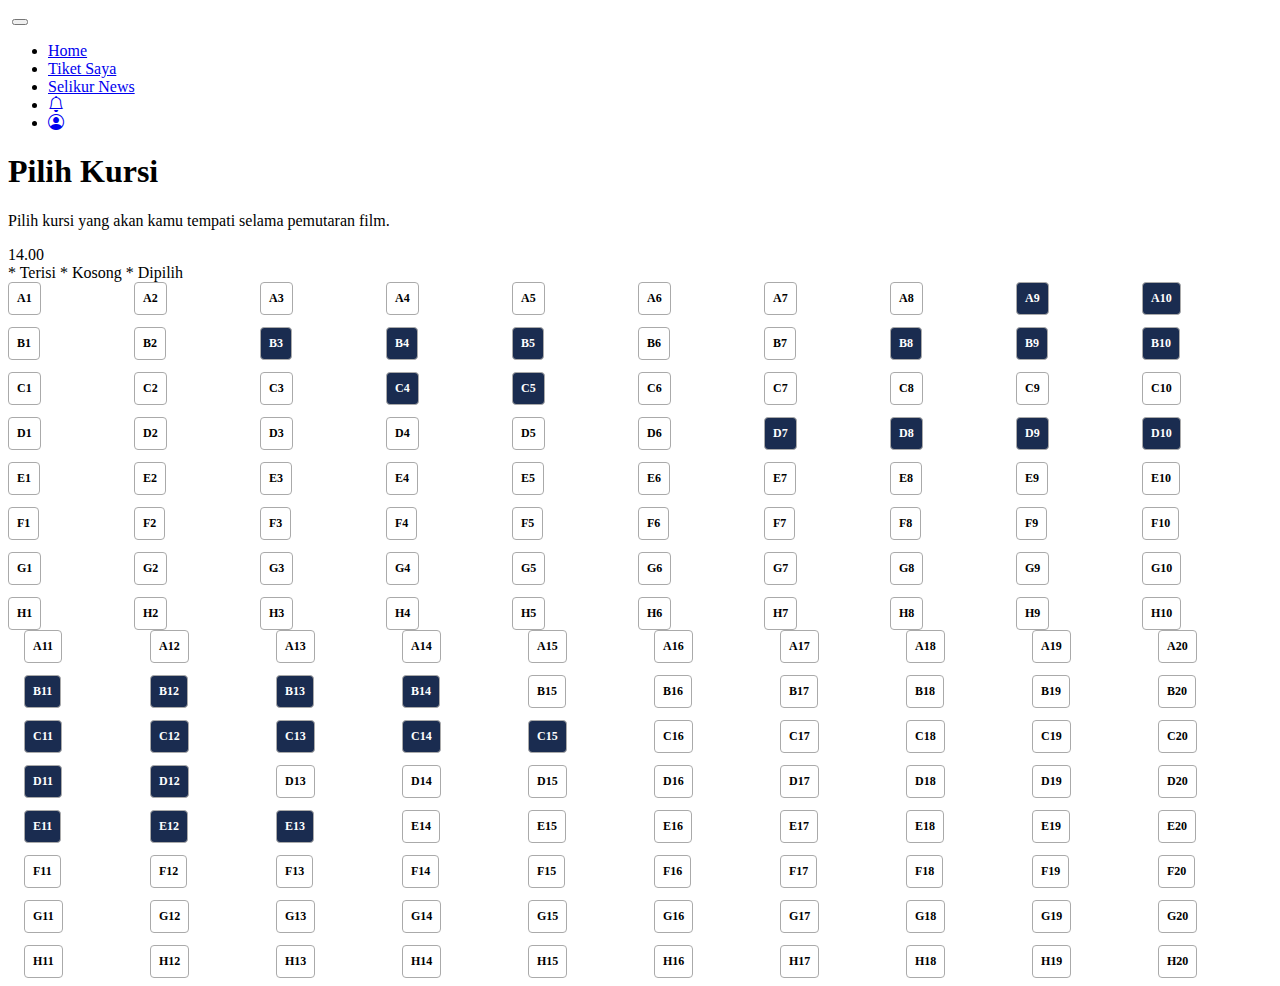
==== kursi.html @ 06d1888e "commit" ====
<!doctype html>
<html lang="en">

<head>
  <meta charset="utf-8">
  <meta name="viewport" content="width=device-width, initial-scale=1">
  <title>Selikur</title>
  <link href="https://cdn.jsdelivr.net/npm/bootstrap@5.2.0-beta1/dist/css/bootstrap.min.css" rel="stylesheet"
    integrity="sha384-0evHe/X+R7YkIZDRvuzKMRqM+OrBnVFBL6DOitfPri4tjfHxaWutUpFmBp4vmVor" crossorigin="anonymous">

    <link rel="stylesheet" href="https://cdn.jsdelivr.net/npm/bootstrap-icons@1.8.2/font/bootstrap-icons.css">
</head>

<body>

  <!-- navbar -->
  <nav class="navbar navbar-expand-lg bg-white">
    <div class="container">
      <a class="navbar-brand" href="#"><img src="assets/logo.png" alt="" width="150"></a>
      <button class="navbar-toggler" type="button" data-bs-toggle="collapse" data-bs-target="#navbarNav"
        aria-controls="navbarNav" aria-expanded="false" aria-label="Toggle navigation">
        <span class="navbar-toggler-icon"></span>
      </button>
      <div class="collapse navbar-collapse" id="navbarNav">
        <ul class="navbar-nav ms-auto">
          <li class="nav-item me-2">
            <a class="nav-link active" aria-current="page" href="#">Home</a>
          </li>
          <li class="nav-item me-2">
            <a class="nav-link" href="#">Tiket Saya</a>
          </li>
          <li class="nav-item me-2">
            <a class="nav-link" href="#">Selikur News</a>
          </li>
          <li class="nav-item me-2">
            <a class="nav-link" href="#"><i class="bi bi-bell"></i></a>
          </li>
          <li class="nav-item me-2">
            <a class="nav-link" href="#"><i class="bi bi-person-circle"></i></a>
          </li>
          
        </ul>
      </div>
    </div>
  </nav>
  <!-- endnavbar -->

  <main class="container pilih-kursi">
    
    <h1>Pilih Kursi</h1>
    <p>Pilih kursi yang akan kamu tempati selama pemutaran film.</p>

    <section class="pilih-jam row">
      <div class="col">
        14.00
      </div>
      <div class="col text-end">
        * Terisi * Kosong * Dipilih
      </div>
    </section>

    <section class="baris-kursi row">
      <section id="baris-kursi-kiri" class="col">
        <div class="posisi-kursi">
        </div>
      </section>
      <section id="baris-kursi-kanan" class="col">
        <div class="posisi-kursi">
        </div>
      </section>
    </section>


  </main>
  <script src="https://cdn.jsdelivr.net/npm/bootstrap@5.2.0-beta1/dist/js/bootstrap.bundle.min.js"
    integrity="sha384-pprn3073KE6tl6bjs2QrFaJGz5/SUsLqktiwsUTF55Jfv3qYSDhgCecCxMW52nD2"
    crossorigin="anonymous"></script>
</body>

<style>

#baris-kursi-kiri{
  margin-right: 1rem;
}
#baris-kursi-kanan{
  margin-left: 1rem;
}

.posisi-kursi {
  display: grid;
  grid-template-columns: repeat(10, 1fr);
  gap: .75rem;
}

.posisi-kursi .kursi {
  display: inline-block;
  width: fit-content;
  font-size: .75rem;
  font-weight: 600;
  border: 1px solid #aaa;
  border-radius: 4px;
  padding: .5rem;
}

.posisi-kursi .kursi.terisi {
  background: #1a2c50;
  color: #fff;
}
</style>

<script>
  
const kursi = [];
//0=kosong 1=terisi
kursi['kiri'] = [
  [0,0,0,0,0,0,0,0,1,1],
  [0,0,1,1,1,0,0,1,1,1],
  [0,0,0,1,1,0,0,0,0,0],
  [0,0,0,0,0,0,1,1,1,1],
  [0,0,0,0,0,0,0,0,0,0],
  [0,0,0,0,0,0,0,0,0,0],
  [0,0,0,0,0,0,0,0,0,0],
  [0,0,0,0,0,0,0,0,0,0]
];

kursi['kanan'] = [
  [0,0,0,0,0,0,0,0,0,0],
  [1,1,1,1,0,0,0,0,0,0],
  [1,1,1,1,1,0,0,0,0,0],
  [1,1,0,0,0,0,0,0,0,0],
  [1,1,1,0,0,0,0,0,0,0],
  [0,0,0,0,0,0,0,0,0,0],
  [0,0,0,0,0,0,0,0,0,0],
  [0,0,0,0,0,0,0,0,0,0]
];

// render kursi kiri
const pos_kiri = document.querySelector('#baris-kursi-kiri').querySelector('.posisi-kursi')
for (let i = 0; i < kursi['kiri'].length; i++) {
  for (let j = 0; j < kursi['kiri'][i].length; j++) {
    let box = document.createElement('div')
    if (kursi['kiri'][i][j] === 0) {
      box.classList.add('kursi')
    } else {
      box.classList.add('kursi','terisi')
    }
    box.textContent = String.fromCharCode( i + 65 ) + (j + 1)
    pos_kiri.appendChild(box)
  }
}

// render kursi kanan
const pos_kanan = document.querySelector('#baris-kursi-kanan').querySelector('.posisi-kursi')
for (let i = 0; i < kursi['kanan'].length; i++) {
  for (let j = 0; j < kursi['kanan'][i].length; j++) {
    let box = document.createElement('div')
    if (kursi['kanan'][i][j] === 0) {
      box.classList.add('kursi')
    } else {
      box.classList.add('kursi','terisi')
    }
    box.textContent = String.fromCharCode( i + 65 ) + (j + 11)
    pos_kanan.appendChild(box)
  }
}


</script>
</html>
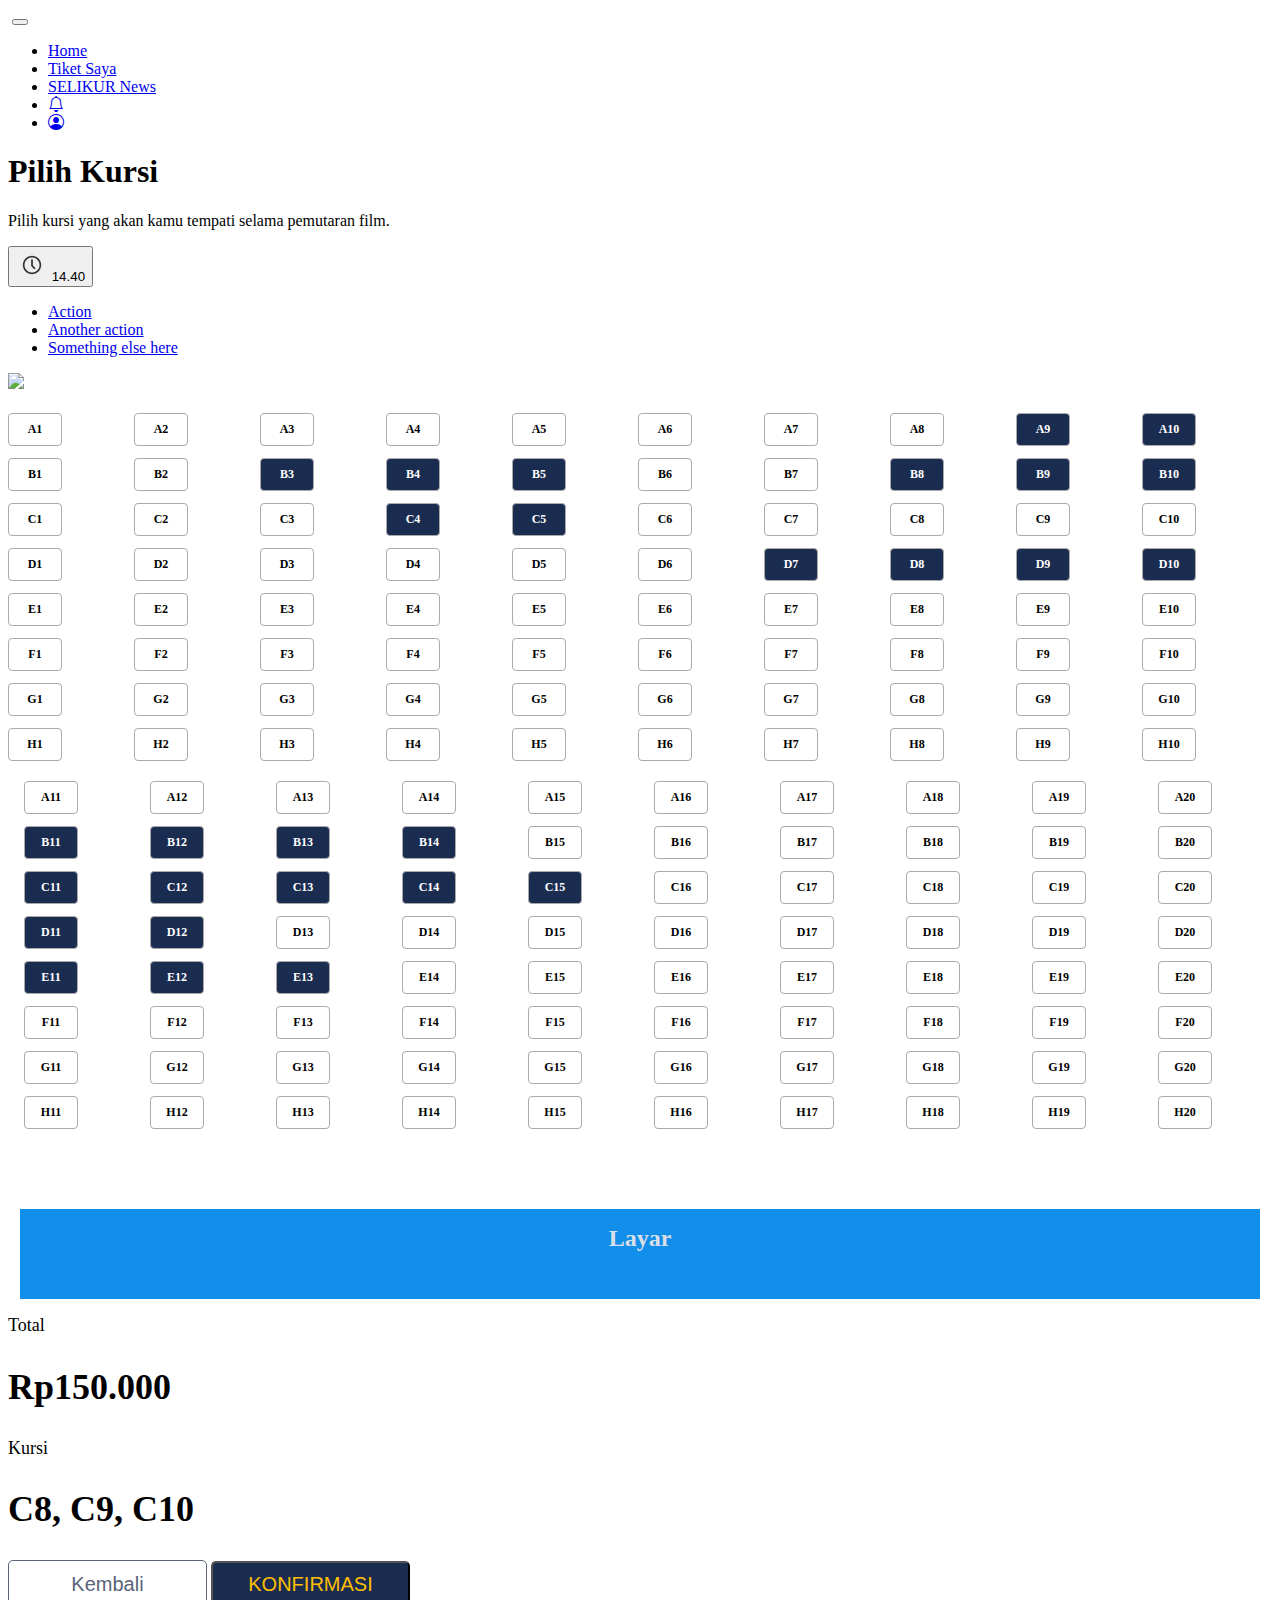
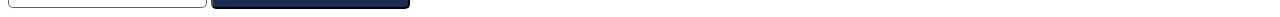
==== commit 162dfe1b: "Edit bagian kursi" ====
--- a/kursi.html
+++ b/kursi.html
@@ -4,7 +4,7 @@
 <head>
   <meta charset="utf-8">
   <meta name="viewport" content="width=device-width, initial-scale=1">
-  <title>Selikur</title>
+  <title>Pilih Kursi - Selikur</title>
   <link href="https://cdn.jsdelivr.net/npm/bootstrap@5.2.0-beta1/dist/css/bootstrap.min.css" rel="stylesheet"
     integrity="sha384-0evHe/X+R7YkIZDRvuzKMRqM+OrBnVFBL6DOitfPri4tjfHxaWutUpFmBp4vmVor" crossorigin="anonymous">
 
@@ -30,7 +30,7 @@
             <a class="nav-link" href="#">Tiket Saya</a>
           </li>
           <li class="nav-item me-2">
-            <a class="nav-link" href="#">Selikur News</a>
+            <a class="nav-link" href="#">SELIKUR News</a>
           </li>
           <li class="nav-item me-2">
             <a class="nav-link" href="#"><i class="bi bi-bell"></i></a>
@@ -52,10 +52,20 @@
 
     <section class="pilih-jam row">
       <div class="col">
-        14.00
+        <div class="btn-group">
+          <button class="btn btn-outline-light active dropdown-toggle" type="button" id="dropdownMenuClickableInside" data-bs-toggle="dropdown" data-bs-auto-close="outside" aria-expanded="false"><img src="assets/ikon jam.png" alt="">
+            14.40
+          </button>
+          <ul class="dropdown-menu" aria-labelledby="dropdownMenuButton1">
+            <li><a class="dropdown-item" href="#">Action</a></li>
+            <li><a class="dropdown-item" href="#">Another action</a></li>
+            <li><a class="dropdown-item" href="#">Something else here</a></li>
+          </ul>
+        </div>
+        
       </div>
       <div class="col text-end">
-        * Terisi * Kosong * Dipilih
+        <img src="assets/seat status.svg"></a>
       </div>
     </section>
 
@@ -69,7 +79,57 @@
         </div>
       </section>
     </section>
-
+    
+    <div class="posisi-layar">
+      <a>Layar</a>        
+    </div>
+    <br><br><br>
+    <br><br><br>
+    <br><br><br>
+  
+    <div class="container">
+      <div class="row">
+        <div class="col order-first">
+          <h4 style="font-style: normal;font-weight: 500;font-size: 18px;line-height: 21px">Total</h4>
+          <h2 style="font-style: normal;font-weight: 700;font-size: 36px;line-height: 42px">Rp150.000</h2>
+        </div>
+        <div class="col">
+          <h4 style="font-style: normal;font-weight: 500;font-size: 18px;line-height: 21px">Kursi</h4>
+          <h2 style="font-style: normal;font-weight: 700;font-size: 36px;line-height: 42px">C8, C9, C10</h2>
+        </div>
+        <div class="col order-last">
+          <div class="d-grid gap-2 d-md-block">
+            <a href="#"></a><button class="btn btn-primary" type="button" 
+            style="color: #5A637A;
+            font-style: normal;
+            font-weight: 500;
+            font-size: 20px;
+            line-height: 23px;
+            text-align: center;
+            background: #FFFFFF;
+            border: 1px solid #5A637A;
+            border-radius: 5.06667px;
+            width: 199px;
+            height: 48px;
+            padding: 12px 8px;
+            gap: 12px;"
+            >Kembali</button></a>
+            <a href="#"></a><button class="btn btn-primary" type="button" 
+            style="background: #1A2C50;
+            color: #FFBE00;
+            border-radius: 5.06667px; 
+            font-style: normal;
+            font-weight: 500;
+            font-size: 20px;
+            line-height: 23px;
+            text-align: center;
+            width: 199px;
+            height: 48px;" 
+            >KONFIRMASI</button></a>
+          </div>
+        </div>
+      </div>
+    </div>
 
   </main>
   <script src="https://cdn.jsdelivr.net/npm/bootstrap@5.2.0-beta1/dist/js/bootstrap.bundle.min.js"
@@ -80,9 +140,11 @@
 <style>
 
 #baris-kursi-kiri{
+  margin-top: 20px;
   margin-right: 1rem;
 }
 #baris-kursi-kanan{
+  margin-top: 20px;
   margin-left: 1rem;
 }
 
@@ -94,7 +156,8 @@
 
 .posisi-kursi .kursi {
   display: inline-block;
-  width: fit-content;
+  width: 2.25rem;
+  text-align: center;
   font-size: .75rem;
   font-weight: 600;
   border: 1px solid #aaa;
@@ -106,6 +169,27 @@
   background: #1a2c50;
   color: #fff;
 }
+
+.posisi-layar {
+  text-align: center;
+  font-family: 'Roboto';
+  font-style: normal;
+  font-weight: 700;
+  font-size: 24px;
+  color: #DADFE8;
+  line-height: 28px;
+  margin-top: 80px; 
+  margin-bottom: 20px;
+  margin-left: 20px;
+  margin-right: 20px;
+  padding: 15px;
+  position: absolute;
+  height: 60px;
+  left: 0px;
+  right: 0px;
+  background: #118EEA;
+}
+
 </style>
 
 <script>
@@ -166,4 +250,4 @@
 
 
 </script>
-</html>+</html>
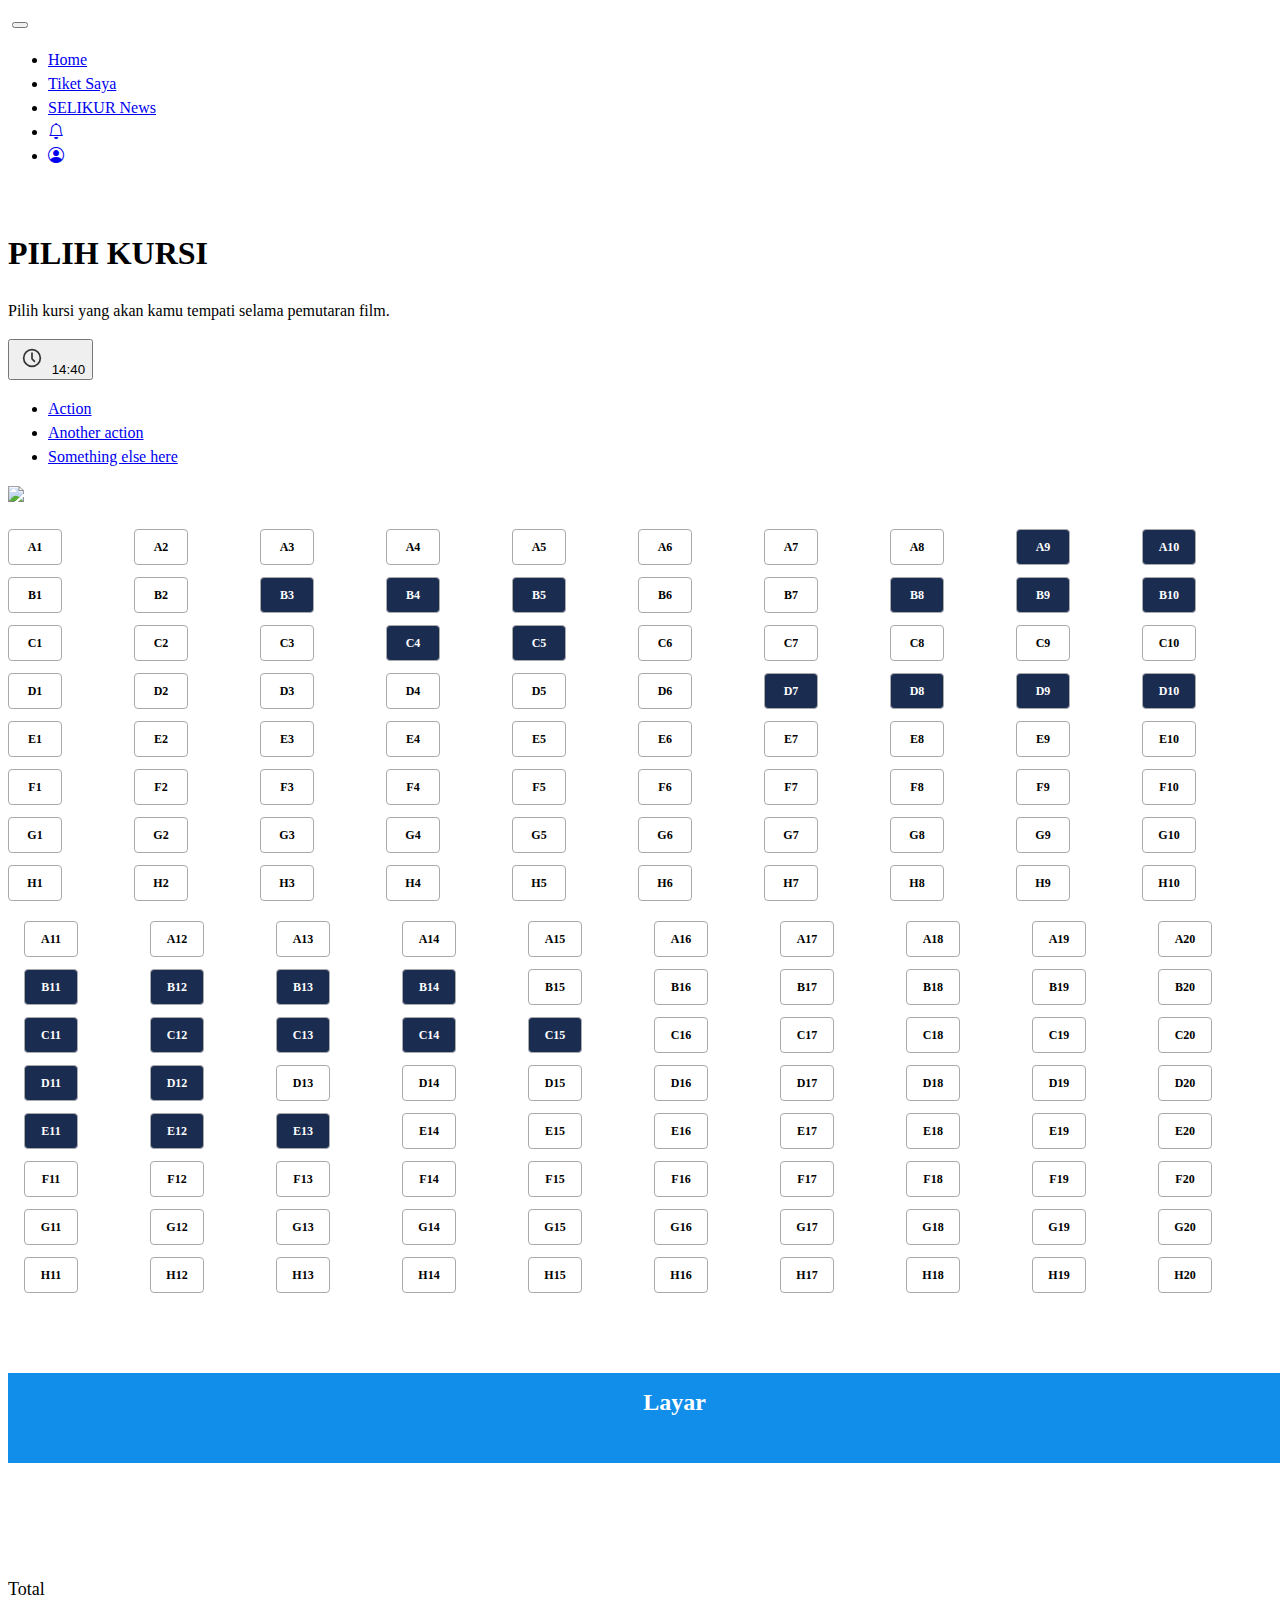
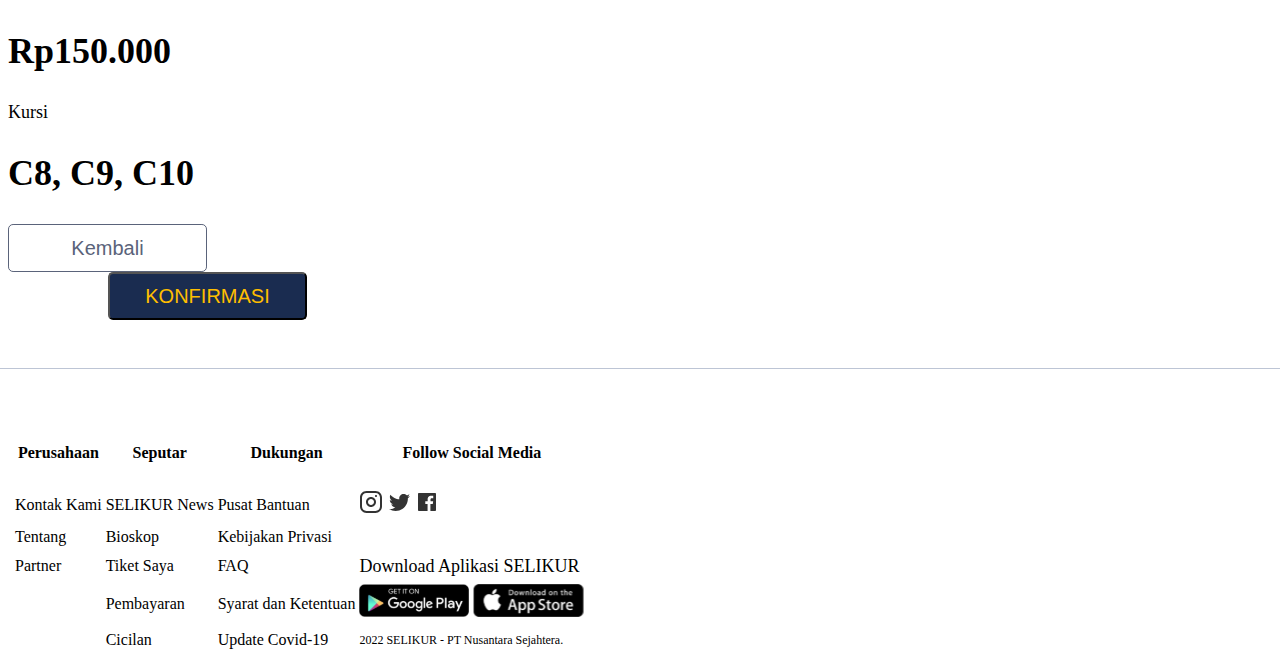
==== commit e77e0ce7: "edit by anggoro" ====
--- a/kursi.html
+++ b/kursi.html
@@ -4,11 +4,11 @@
 <head>
   <meta charset="utf-8">
   <meta name="viewport" content="width=device-width, initial-scale=1">
-  <title>Pilih Kursi - Selikur</title>
+  <title>Pilih Kursi - SELIKUR</title>
   <link href="https://cdn.jsdelivr.net/npm/bootstrap@5.2.0-beta1/dist/css/bootstrap.min.css" rel="stylesheet"
-    integrity="sha384-0evHe/X+R7YkIZDRvuzKMRqM+OrBnVFBL6DOitfPri4tjfHxaWutUpFmBp4vmVor" crossorigin="anonymous">
-
-    <link rel="stylesheet" href="https://cdn.jsdelivr.net/npm/bootstrap-icons@1.8.2/font/bootstrap-icons.css">
+  integrity="sha384-0evHe/X+R7YkIZDRvuzKMRqM+OrBnVFBL6DOitfPri4tjfHxaWutUpFmBp4vmVor" crossorigin="anonymous">
+  <link rel="stylesheet" href="https://cdn.jsdelivr.net/npm/bootstrap-icons@1.8.2/font/bootstrap-icons.css">
+  <link href="style.css" rel="stylesheet">
 </head>
 
 <body>
@@ -44,17 +44,18 @@
     </div>
   </nav>
   <!-- endnavbar -->
-
+  <br>
+  
   <main class="container pilih-kursi">
     
-    <h1>Pilih Kursi</h1>
+    <h1>PILIH KURSI</h1>
     <p>Pilih kursi yang akan kamu tempati selama pemutaran film.</p>
 
     <section class="pilih-jam row">
       <div class="col">
         <div class="btn-group">
-          <button class="btn btn-outline-light active dropdown-toggle" type="button" id="dropdownMenuClickableInside" data-bs-toggle="dropdown" data-bs-auto-close="outside" aria-expanded="false"><img src="assets/ikon jam.png" alt="">
-            14.40
+          <button class="btn btn-outline-light active dropdown-toggle" type="button" id="dropdownMenuClickableInside" data-bs-toggle="dropdown" data-bs-auto-close="outside" aria-expanded="false"><img src="assets/jam.svg" alt="">
+            14:40
           </button>
           <ul class="dropdown-menu" aria-labelledby="dropdownMenuButton1">
             <li><a class="dropdown-item" href="#">Action</a></li>
@@ -78,56 +79,94 @@
         <div class="posisi-kursi">
         </div>
       </section>
+      <div class="posisi-layar">
+        <a>Layar</a>        
+      </div>
     </section>
-    
-    <div class="posisi-layar">
-      <a>Layar</a>        
-    </div>
-    <br><br><br>
-    <br><br><br>
     <br><br><br>
   
     <div class="container">
       <div class="row">
         <div class="col order-first">
-          <h4 style="font-style: normal;font-weight: 500;font-size: 18px;line-height: 21px">Total</h4>
-          <h2 style="font-style: normal;font-weight: 700;font-size: 36px;line-height: 42px">Rp150.000</h2>
+          <h4 class="font-harga-total">Total</h4>
+          <h2 class="font-harga">Rp150.000</h2>
         </div>
         <div class="col">
-          <h4 style="font-style: normal;font-weight: 500;font-size: 18px;line-height: 21px">Kursi</h4>
-          <h2 style="font-style: normal;font-weight: 700;font-size: 36px;line-height: 42px">C8, C9, C10</h2>
+          <h4 class="font-kursi">Kursi</h4>
+          <h2 class="font-total-kursi">C8, C9, C10</h2>
         </div>
         <div class="col order-last">
-          <div class="d-grid gap-2 d-md-block">
-            <a href="#"></a><button class="btn btn-primary" type="button" 
-            style="color: #5A637A;
-            font-style: normal;
-            font-weight: 500;
-            font-size: 20px;
-            line-height: 23px;
-            text-align: center;
-            background: #FFFFFF;
-            border: 1px solid #5A637A;
-            border-radius: 5.06667px;
-            width: 199px;
-            height: 48px;
-            padding: 12px 8px;
-            gap: 12px;"
-            >Kembali</button></a>
-            <a href="#"></a><button class="btn btn-primary" type="button" 
-            style="background: #1A2C50;
-            color: #FFBE00;
-            border-radius: 5.06667px; 
-            font-style: normal;
-            font-weight: 500;
-            font-size: 20px;
-            line-height: 23px;
-            text-align: center;
-            width: 199px;
-            height: 48px;" 
-            >KONFIRMASI</button></a>
-          </div>
-        </div>
+          <div class="container">
+            <div class="row">
+              <div class="col-6 col-sm-4"><a href="#"><button class="btn btn-primary tombol-kembali" type="button">Kembali</button></a></div>
+              <div class="col-6 col-sm-4"><a href="#"><button class="btn btn-primary tombol-konfirmasi" type="button">KONFIRMASI</button></a></div>
+            </div>
+          </div>                
+        </div>
+      </div>
+    </div>
+    <br><br>
+
+    <div class="footer">
+      <div class="footer-pemisah">
+        </div>
+      <br><br>
+      <div class="footer-table">
+        <table class="table table-borderless">
+          <thead>
+            <tr>
+              <th><a href=""><img src="assets/logo.png" alt="" width="150"></a></th>
+              <th><h4>Perusahaan</h4></th>
+              <th><h4>Seputar</h4></th>
+              <th><h4>Dukungan</h4></th>
+              <th><h4>Follow Social Media</h4></th>
+            </tr>
+          </thead>
+          <tbody>
+            <tr>
+              <td></td>
+              <td>Kontak Kami</td>
+              <td>SELIKUR News</td>
+              <td>Pusat Bantuan</td>
+              <td>
+                <a href="#"><img src="assets/instagram.svg" alt=""></a>
+                <a href="#"><img src="assets/twitter.svg" alt=""></a>
+                <a href="#"><img src="assets/facebook.svg" alt=""></a>
+              </td>
+            </tr>
+            <tr>
+              <td></td>
+              <td>Tentang</td>
+              <td>Bioskop</td>
+              <td>Kebijakan Privasi</td>
+              <td></td>
+            </tr>
+            <tr>
+              <td></td>
+              <td>Partner</td>
+              <td>Tiket Saya</td>
+              <td>FAQ</td>
+              <td style="font-size: 18px;color: #000000;font-weight: 500;">Download Aplikasi SELIKUR</td>
+            </tr>
+            <tr>
+              <td></td>
+              <td></td>
+              <td>Pembayaran</td>
+              <td>Syarat dan Ketentuan</td>
+              <td>
+                <a href="#"><img src="assets/Google Play.svg" alt=""></a>
+                <a href="#"><img src="assets/App Store.svg" alt=""></a>
+              </td>
+            </tr>
+            <tr>
+              <td></td>
+              <td></td>
+              <td>Cicilan</td>
+              <td>Update Covid-19</td>
+              <td style="font-size: 12px;line-height: 14px;">2022 SELIKUR - PT Nusantara Sejahtera.</td>
+            </tr>
+          </tbody>
+        </table>
       </div>
     </div>
 
@@ -136,61 +175,6 @@
     integrity="sha384-pprn3073KE6tl6bjs2QrFaJGz5/SUsLqktiwsUTF55Jfv3qYSDhgCecCxMW52nD2"
     crossorigin="anonymous"></script>
 </body>
-
-<style>
-
-#baris-kursi-kiri{
-  margin-top: 20px;
-  margin-right: 1rem;
-}
-#baris-kursi-kanan{
-  margin-top: 20px;
-  margin-left: 1rem;
-}
-
-.posisi-kursi {
-  display: grid;
-  grid-template-columns: repeat(10, 1fr);
-  gap: .75rem;
-}
-
-.posisi-kursi .kursi {
-  display: inline-block;
-  width: 2.25rem;
-  text-align: center;
-  font-size: .75rem;
-  font-weight: 600;
-  border: 1px solid #aaa;
-  border-radius: 4px;
-  padding: .5rem;
-}
-
-.posisi-kursi .kursi.terisi {
-  background: #1a2c50;
-  color: #fff;
-}
-
-.posisi-layar {
-  text-align: center;
-  font-family: 'Roboto';
-  font-style: normal;
-  font-weight: 700;
-  font-size: 24px;
-  color: #DADFE8;
-  line-height: 28px;
-  margin-top: 80px; 
-  margin-bottom: 20px;
-  margin-left: 20px;
-  margin-right: 20px;
-  padding: 15px;
-  position: absolute;
-  height: 60px;
-  left: 0px;
-  right: 0px;
-  background: #118EEA;
-}
-
-</style>
 
 <script>
   
--- a/style.css
+++ b/style.css
@@ -0,0 +1,148 @@
+body {
+    line-height: 1.5;
+}
+
+    #baris-kursi-kiri{
+        margin-top: 20px;
+        margin-right: 1rem;
+    }
+    #baris-kursi-kanan{
+        margin-top: 20px;
+        margin-left: 1rem;
+    }
+
+    .posisi-kursi {
+        display: grid;
+        grid-template-columns: repeat(10, 1fr);
+        gap: .75rem;
+    }
+
+    .posisi-kursi .kursi {
+        display: inline-block;
+        width: 2.25rem;
+        text-align: center;
+        font-size: .75rem;
+        font-weight: 600;
+        border: 1px solid #aaa;
+        border-radius: 4px;
+        padding: .5rem;
+    }
+
+    .posisi-kursi .kursi.terisi {
+        background: #1a2c50;
+        color: #fff;
+    }
+
+    .posisi-layar {
+        text-align: center;
+        font-family: 'Roboto';
+        font-style: normal;
+        font-weight: 700;
+        font-size: 24px;
+        color: #ffffff;
+        line-height: 28px;
+        margin-top: 80px; 
+        margin-bottom: 20px;
+        padding: 15px;
+        width: 1303px;
+        height: 60px;
+        left: 0px;
+        right: 0px;
+        background: #118EEA;
+    }
+
+    .tombol-kembali {
+        color: #5A637A;
+        font-style: normal;
+        font-weight: 500;
+        font-size: 20px;
+        line-height: 23px;
+        text-align: center;
+        background: #FFFFFF;
+        border: 1px solid #5A637A;
+        border-radius: 5.06667px;
+        width: 199px;
+        height: 48px;
+        padding: 12px 8px;
+        margin-right: 100px;
+    }
+    
+    .tombol-konfirmasi {
+        background: #1A2C50;
+        color: #FFBE00;
+        border-radius: 5.06667px;
+        font-style: normal;
+        font-weight: 500;
+        font-size: 20px;
+        line-height: 23px;
+        text-align: center;
+        width: 199px;
+        height: 48px;
+        margin-left: 100px;
+    }
+
+    .font-harga-total {
+        font-style: normal;
+        font-weight: 500;
+        font-size: 18px;
+        line-height: 21px;
+    }
+    
+    .font-harga {
+        font-style: normal;
+        font-weight: 700;
+        font-size: 36px;
+        line-height: 42px;
+    }
+
+    .font-kursi {
+        font-style: normal;
+        font-weight: 500;
+        font-size: 18px;
+        line-height: 21px;
+    }
+
+    .font-total-kursi {
+        font-style: normal;
+        font-weight: 700;
+        font-size: 36px;
+        line-height: 42px;
+    }
+
+    .footer-pemisah {
+        position: absolute;
+        background: #BDC5D5;
+        height: 1px;
+        left: 0px;
+        right: 0px;
+    }
+
+    .font-judul {
+        color: #000000;
+        font-size: 24px;
+        font-weight: 500;
+    }
+
+    .font-tanggal {
+        color: #000000;
+        font-size: 24px;
+        font-weight: 500;
+    }
+
+    .font-kelas {
+        color: #000000;
+        font-size: 24px;
+        font-weight: 500;
+    }
+
+    .font-jam {
+        color: #000000;
+        font-size: 24px;
+        font-weight: 500;
+    }
+
+    .font-tiket {
+        color: #000000;
+        font-size: 24px;
+        font-weight: 500;
+    }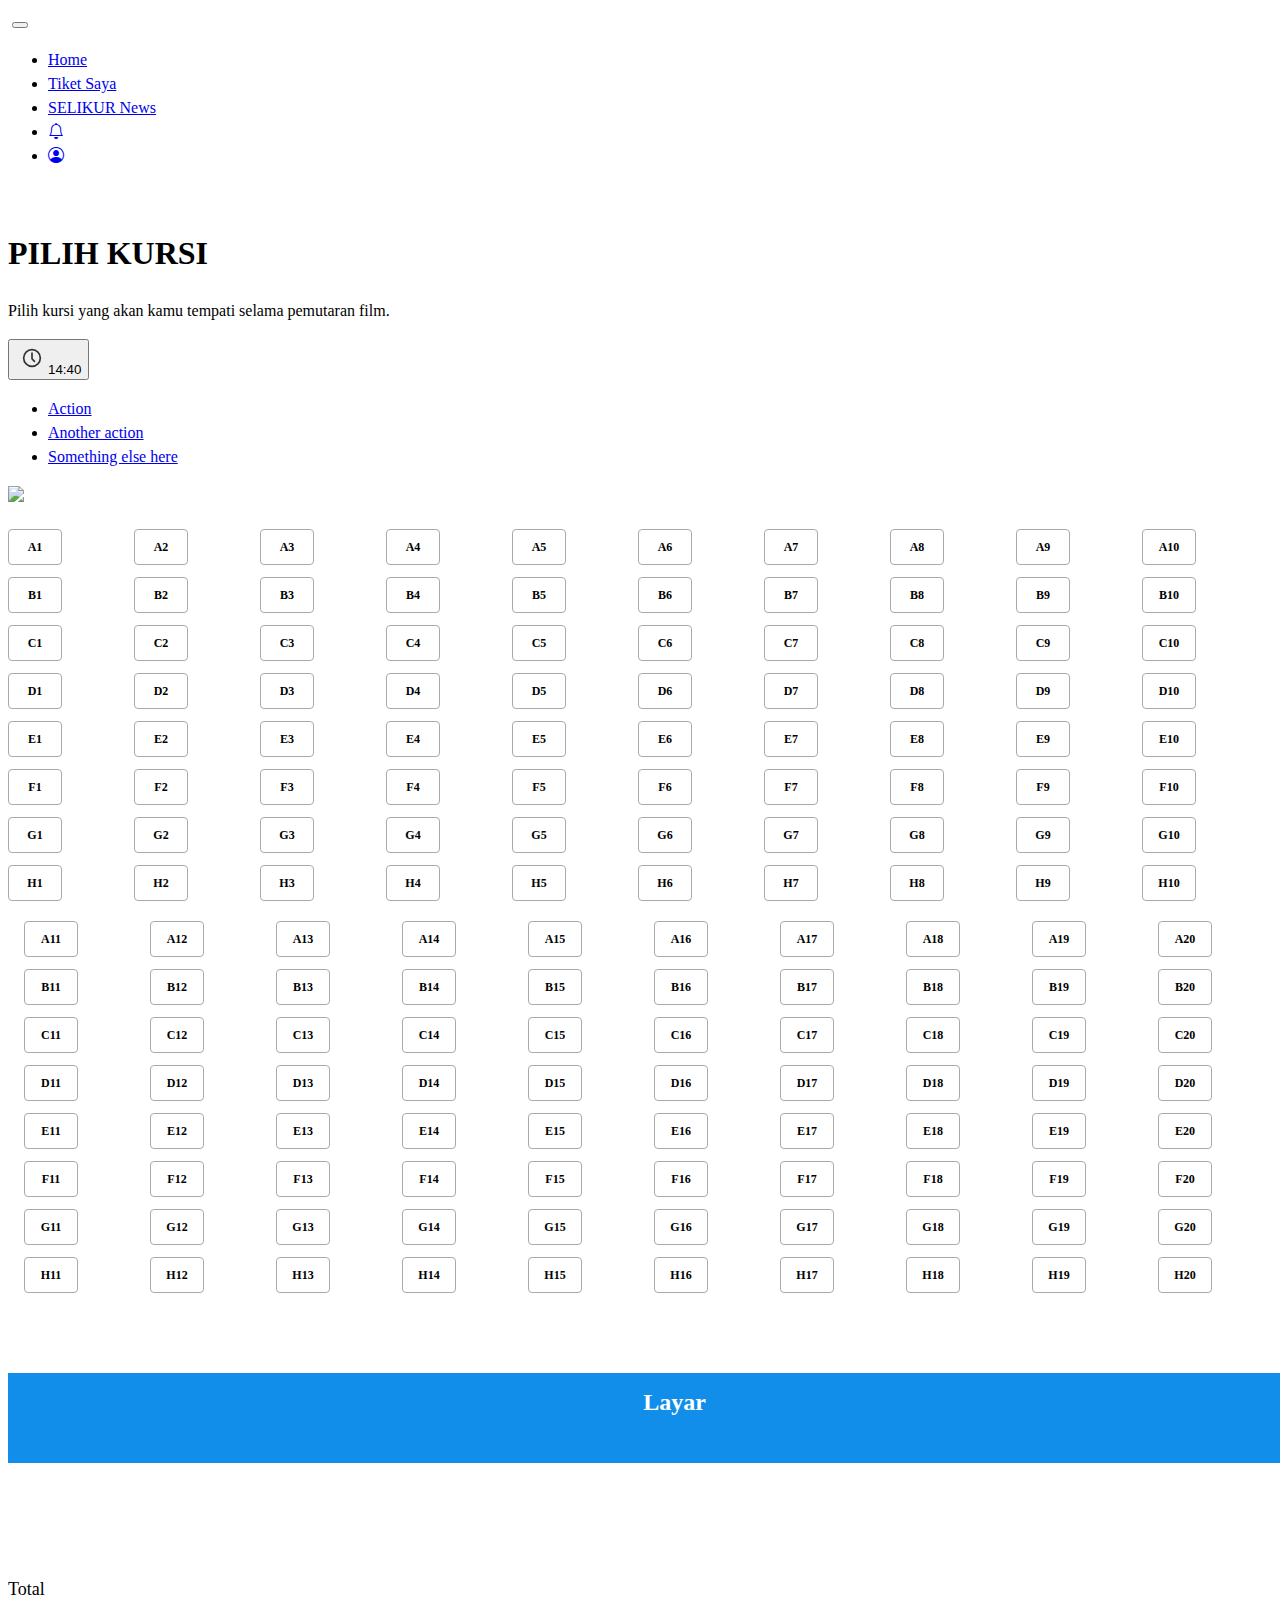
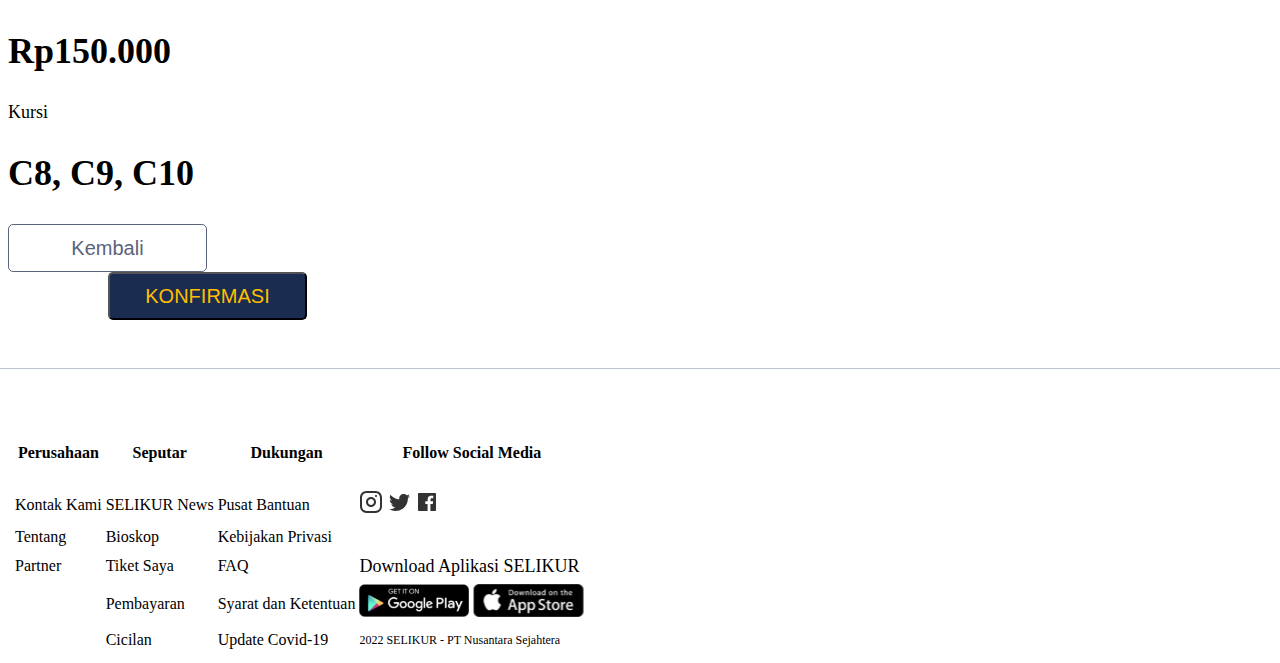
==== commit ef06e985: "selikur news" ====
--- a/kursi.html
+++ b/kursi.html
@@ -54,9 +54,7 @@
     <section class="pilih-jam row">
       <div class="col">
         <div class="btn-group">
-          <button class="btn btn-outline-light active dropdown-toggle" type="button" id="dropdownMenuClickableInside" data-bs-toggle="dropdown" data-bs-auto-close="outside" aria-expanded="false"><img src="assets/jam.svg" alt="">
-            14:40
-          </button>
+          <button class="btn btn-outline-light active dropdown-toggle" type="button" id="dropdownMenuClickableInside" data-bs-toggle="dropdown" data-bs-auto-close="outside" aria-expanded="false"><img src="assets/jam.svg" alt="">14:40</button>
           <ul class="dropdown-menu" aria-labelledby="dropdownMenuButton1">
             <li><a class="dropdown-item" href="#">Action</a></li>
             <li><a class="dropdown-item" href="#">Another action</a></li>
@@ -98,6 +96,7 @@
         <div class="col order-last">
           <div class="container">
             <div class="row">
+
               <div class="col-6 col-sm-4"><a href="#"><button class="btn btn-primary tombol-kembali" type="button">Kembali</button></a></div>
               <div class="col-6 col-sm-4"><a href="#"><button class="btn btn-primary tombol-konfirmasi" type="button">KONFIRMASI</button></a></div>
             </div>
@@ -163,7 +162,7 @@
               <td></td>
               <td>Cicilan</td>
               <td>Update Covid-19</td>
-              <td style="font-size: 12px;line-height: 14px;">2022 SELIKUR - PT Nusantara Sejahtera.</td>
+              <td style="font-size: 12px;line-height: 14px;">2022 SELIKUR - PT Nusantara Sejahtera</td>
             </tr>
           </tbody>
         </table>
--- a/style.css
+++ b/style.css
@@ -2,11 +2,13 @@
     line-height: 1.5;
 }
 
-    #baris-kursi-kiri{
+    /* Bagian Kursi */
+    #baris-kursi-kiri {
         margin-top: 20px;
         margin-right: 1rem;
     }
-    #baris-kursi-kanan{
+
+    #baris-kursi-kanan {
         margin-top: 20px;
         margin-left: 1rem;
     }
@@ -26,11 +28,6 @@
         border: 1px solid #aaa;
         border-radius: 4px;
         padding: .5rem;
-    }
-
-    .posisi-kursi .kursi.terisi {
-        background: #1a2c50;
-        color: #fff;
     }
 
     .posisi-layar {
@@ -117,6 +114,31 @@
         right: 0px;
     }
 
+    /* Bagian Pembayaran */
+    .container-content {
+        width: 1500px;
+        padding: 0px;
+        box-sizing: border-box;
+        display: flex;
+    }
+
+    .container-detail-jadwal {
+        margin-top: 50px;
+        padding: 5px;
+    }
+
+    .container-detail-jadwal div {
+        width: 405px;
+    }
+
+    .container-ringkasan-order {
+        border: 1px solid #C4C4C4;
+        box-shadow: 0px 1px 6px rgba(0, 0, 0, 0.3);
+        border-radius: 13px;
+        padding: 30px;
+        width: 500px;
+    }
+
     .font-judul {
         color: #000000;
         font-size: 24px;
@@ -145,4 +167,222 @@
         color: #000000;
         font-size: 24px;
         font-weight: 500;
-    }+    }
+
+    .form-ringkasan-order {
+        width: 430px;
+        height: 585px;
+        left: 0px;
+        top: 0px;
+        background: #FFFFFF;
+        border: 1px solid #C4C4C4;
+        box-shadow: 0px 1px 6px rgba(0, 0, 0, 0.3);
+        border-radius: 13px;
+      }
+
+    .font-detail-transaksi {
+        font-weight: 700;
+        font-size: 16px;
+        line-height: 19px;
+        color: #333333;
+    }
+
+    .font-promo-voucher {
+        font-weight: 700;
+        font-size: 16px;
+        line-height: 19px;
+        color: #333333;
+    }
+
+    .font-total-bayar {
+        font-weight: 700;
+        font-size: 16px;
+        line-height: 19px;
+        color: #333333;
+    }
+
+    .font-89k {
+        font-weight: 700;
+        font-size: 16px;
+        line-height: 19px;
+        color: #333333;
+    }
+      
+    .font-metode-pembayaran {
+        font-weight: 700;
+        font-size: 16px;
+        line-height: 19px;
+        color: #333333;
+    }
+
+    .font-lihat-semua {
+        font-weight: 700;
+        font-size: 12px;
+        line-height: 14px;
+        color: #118EEA;
+        flex: none;
+        order: 1;
+        flex-grow: 0;
+    }
+
+    .font-note {
+        font-weight: 400;
+        font-size: 13.5px;
+        line-height: 14px;
+        color: #ff2b2b;
+    }
+
+    .tombol-beli-tiket {
+        margin-left: 10px;
+        background: #1A2C50;
+        color: #FFBE00;
+        border-radius: 5.06667px;
+        font-style: normal;
+        font-weight: 500;
+        font-size: 20px;
+        line-height: 23px;
+        text-align: center;
+        width: 380px;
+        height: 60px;
+
+    }
+
+    /* Bagian Login & Sign Up*/
+    .main-login {
+        
+        margin: 30px auto;
+        margin-top: 10px;
+        margin-left: 5px;
+        width: 1500px;
+        padding: 0px;
+        box-sizing: border-box;
+        display: flex;
+    }
+
+    .login-kembali {
+        width: 405px;
+    }
+
+    .main-login div{
+        padding: 10px;
+    }
+
+    .container-login{
+        border: 1px solid #C4C4C4;
+        box-shadow: 0px 1px 6px rgba(0, 0, 0, 0.3);
+        margin-top: 30px;
+        padding-bottom: 0px;
+        width: 600px;
+        background-color: white;
+    }
+
+    .container-login div{
+        margin: 50px;
+        margin-bottom: 0px;
+    }
+
+    .font-no-hp {
+        font-weight: 400;
+        font-size: 21px;
+        line-height: 28px;
+        color: #000000;
+    }
+
+    .font-62 {
+        font-weight: 400;
+        font-size: 20px;
+        line-height: 23px;
+        align-items: center;
+        color: #9DA8BE;
+        outline: none;
+    }
+
+    .font-pw {
+        font-weight: 400;
+        font-size: 21px;
+        line-height: 28px;
+        color: #000000;
+    }
+
+    .font-input {
+        font-weight: 400;
+        font-size: 20px;
+        line-height: 23px;
+        align-items: center;
+        color: #9DA8BE;
+    }
+
+    .tombol-masuk-sekarang {
+        margin-left: 10px;
+        background: #1A2C50;
+        border-radius: 5.06667px;
+        font-style: normal;
+        font-weight: 500;
+        font-size: 20px;
+        line-height: 23px;
+        text-align: center;
+        width: 380px;
+        height: 60px;
+    }
+
+    .font-akun-belum {
+        font-weight: 400;
+        font-size: 12px;
+        line-height: 14px;
+        text-align: center;
+        color: #5A637A;
+    }
+
+    .tombol-daftar-sekarang {
+        font-weight: 500;
+        font-size: 20px;
+        line-height: 23px;
+        text-align: center;
+        color: #1A2C50;
+        margin-left: 10px;
+        background: #FFFFFF;
+        border: 1px solid #5A637A;
+        border-radius: 5.06667px;
+        font-style: normal;
+        font-weight: 500;
+        font-size: 20px;
+        line-height: 23px;
+        text-align: center;
+        width: 380px;
+        height: 60px;
+    }
+
+    .font-keterangan {
+        font-weight: 400;
+        font-size: 12px;
+        line-height: 14px;
+        display: flex;
+        align-items: center;
+        color: #000000;
+    }
+
+    .snk {
+        font-weight: 400;
+        font-size: 12px;
+        line-height: 14px;
+        color: #5A637A;
+    }
+
+    /* Bagian News */
+    .news-content {
+        width: 1500px;
+        margin-top: 70px;
+        padding: 0px;
+        box-sizing: border-box;
+        display: flex;
+        justify-content: space-between;
+    }
+
+    .content-caption {
+        margin-top: 70px;
+        padding: 0px;
+        width: 700px;
+        text-align: justify;
+    }
+
+
